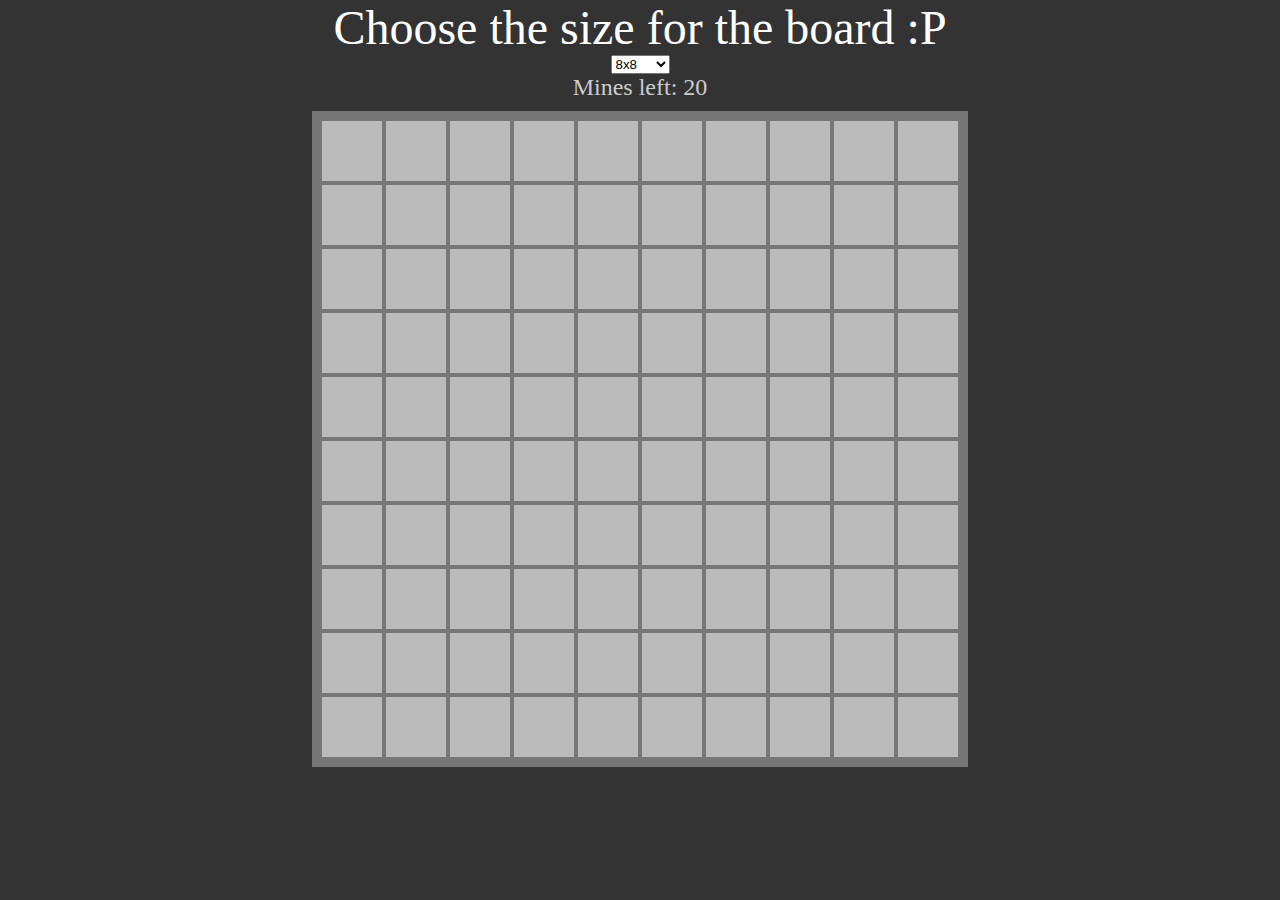
==== src/index.html @ da95871d "some fixing on the UI" ====
<!DOCTYPE html>
<html lang="en">
    <head>
        <meta charset="UTF-8">
        <meta http-equiv="X-UA-Compatible" content="IE=edge">
        <meta name="viewport" content="width=device-width, initial-scale=1.0">
        <link rel="stylesheet" href="style.css"/>
        <script src="script.js" type="module"></script>
        <title>Minesweeper</title>
    </head>

    <body>
        <label for="board-size">Choose the size for the board :P</label>
        <select id="board-size" name="board-size">
            <option value="8x8">8x8</option>
            <option value="16x16">16x16</option>
            <option value="16x32">16x32</option>
        </select>

        <div class="subtext">
            Mines left: <span data-mine-count></span>
        </div>

        <div class="board"></div>
        
    </body>
</html>
---- src/style.css ----
* {
    box-sizing: border-box;
  }
  
  body {
    margin: 0;
    background-color: #333;
    display: flex;
    align-items: center;
    font-size: 3rem;
    flex-direction: column;
    color: white;
  }
  
  .title {
    margin: 20px;
  }
  
  .subtext {
    color: #CCC;
    font-size: 1.5rem;
    margin-bottom: 10px;
  }
  
  .board {
    display: inline-grid;
    padding: 10px;
    grid-template-columns: repeat(var(--size), 60px);
    grid-template-rows: repeat(var(--size), 60px);
    gap: 4px;
    background-color: #777;
  }
  
  .board > * {
    width: 100%;
    height: 100%;
    display: flex;
    justify-content: center;
    align-items: center;
    color: white;
    border: 2px solid #BBB;
    user-select: none;
  }
  
  .board > [data-status="hidden"] {
    background-color: #BBB;
    cursor: pointer;
  }
  
  .board > [data-status="mine"] {
    background-color: red;
  }
  
  .board > [data-status="number"] {
    background-color: none;
  }
  
  .board > [data-status="marked"] {
    background-color: yellow;
  }
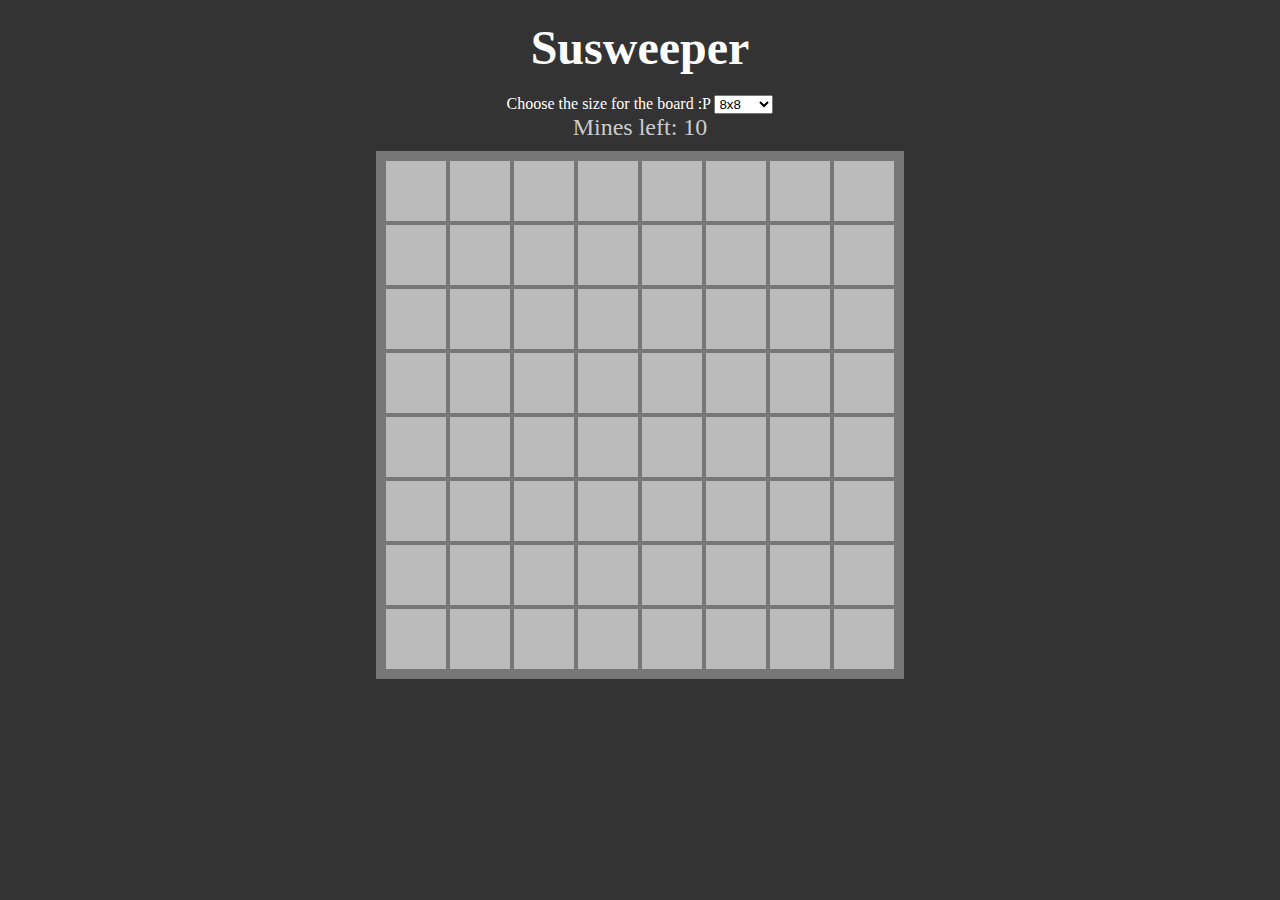
==== commit 2278b7dc: "now can change the size of the board" ====
--- a/src/index.html
+++ b/src/index.html
@@ -10,18 +10,20 @@
     </head>
 
     <body>
-        <label for="board-size">Choose the size for the board :P</label>
-        <select id="board-size" name="board-size">
-            <option value="8x8">8x8</option>
-            <option value="16x16">16x16</option>
-            <option value="16x32">16x32</option>
-        </select>
+        <h3 class="title">Susweeper</h3>
+        <div class="controll">
+            <label for="board-size">Choose the size for the board :P</label>
+            <select id="board-size" name="board-size">
+                <option value="8x8">8x8</option>
+                <option value="16x16">16x16</option>
+            </select>
+        </div>
 
         <div class="subtext">
             Mines left: <span data-mine-count></span>
         </div>
 
-        <div class="board"></div>
+        <div class="board" id="board"></div>
         
     </body>
 </html>--- a/src/style.css
+++ b/src/style.css
@@ -7,13 +7,13 @@
     background-color: #333;
     display: flex;
     align-items: center;
-    font-size: 3rem;
     flex-direction: column;
     color: white;
   }
   
   .title {
     margin: 20px;
+    font-size: 3rem;
   }
   
   .subtext {
@@ -23,7 +23,7 @@
   }
   
   .board {
-    display: inline-grid;
+    display: grid;
     padding: 10px;
     grid-template-columns: repeat(var(--size), 60px);
     grid-template-rows: repeat(var(--size), 60px);
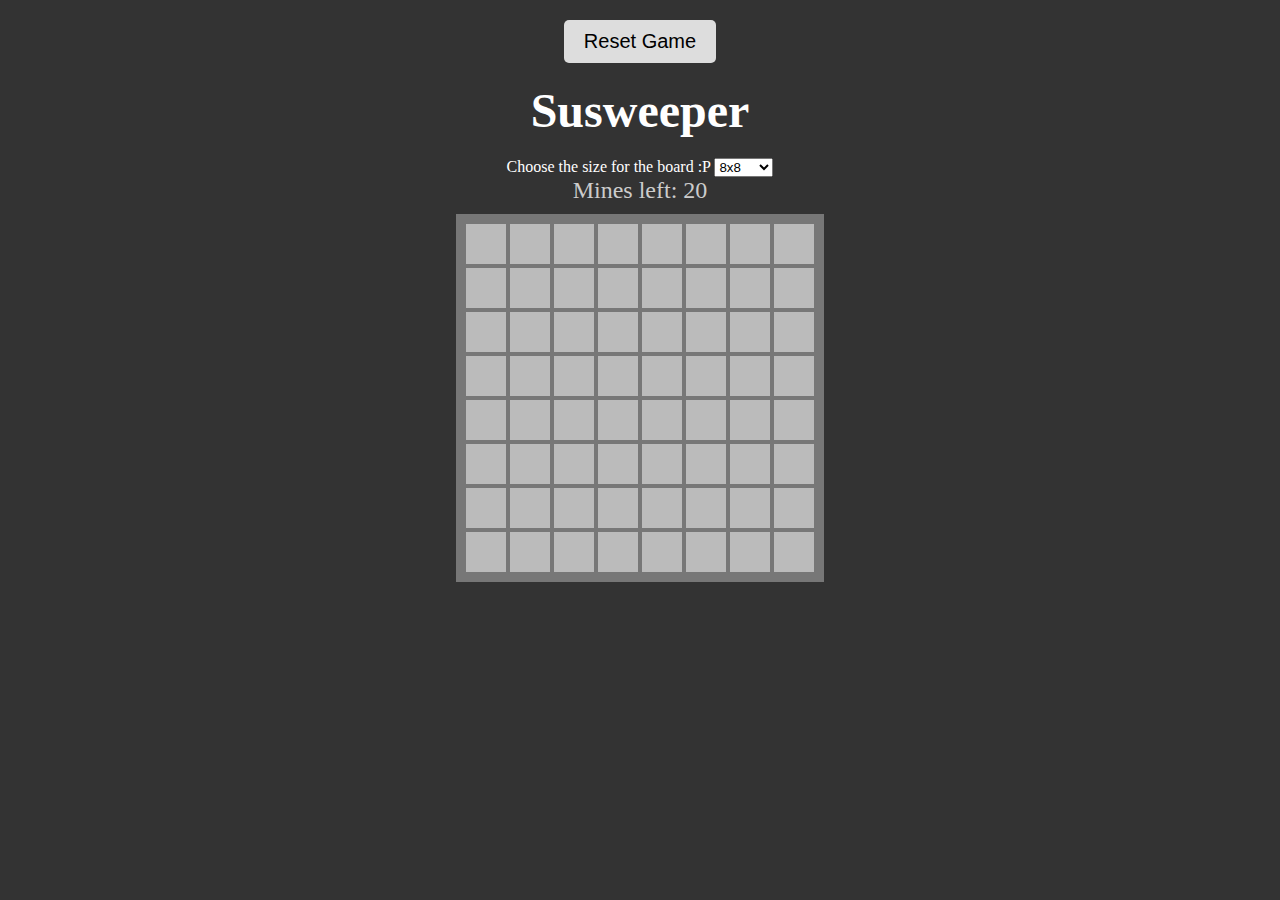
==== commit a948bb96: "Khang oi dm cai loi 16x16 ko sua duoc, no chi co the hoat dong voi cai 8x8 thoi" ====
--- a/src/index.html
+++ b/src/index.html
@@ -10,6 +10,8 @@
     </head>
 
     <body>
+        <button id="reset-button">Reset Game</button>
+
         <h3 class="title">Susweeper</h3>
         <div class="controll">
             <label for="board-size">Choose the size for the board :P</label>
--- a/src/style.css
+++ b/src/style.css
@@ -25,8 +25,8 @@
   .board {
     display: grid;
     padding: 10px;
-    grid-template-columns: repeat(var(--size), 60px);
-    grid-template-rows: repeat(var(--size), 60px);
+    grid-template-columns: repeat(var(--size), 40px);
+    grid-template-rows: repeat(var(--size), 40px);
     gap: 4px;
     background-color: #777;
   }
@@ -48,7 +48,7 @@
   }
   
   .board > [data-status="mine"] {
-    background-color: red;
+    background-image: url("/gfx/amongus_drip.jpg");
   }
   
   .board > [data-status="number"] {
@@ -56,5 +56,20 @@
   }
   
   .board > [data-status="marked"] {
-    background-color: yellow;
+    background-image: url("/gfx/amongus_potion.png");
+  }
+
+  #reset-button {
+    margin-top: 20px;
+    padding: 10px 20px;
+    background-color: #ddd;
+    border: none;
+    border-radius: 5px;
+    font-size: 20px;
+    cursor: pointer;
+    transition: background-color 0.3s ease;
+  }
+  
+  #reset-button:hover {
+    background-color: #bbb;
   }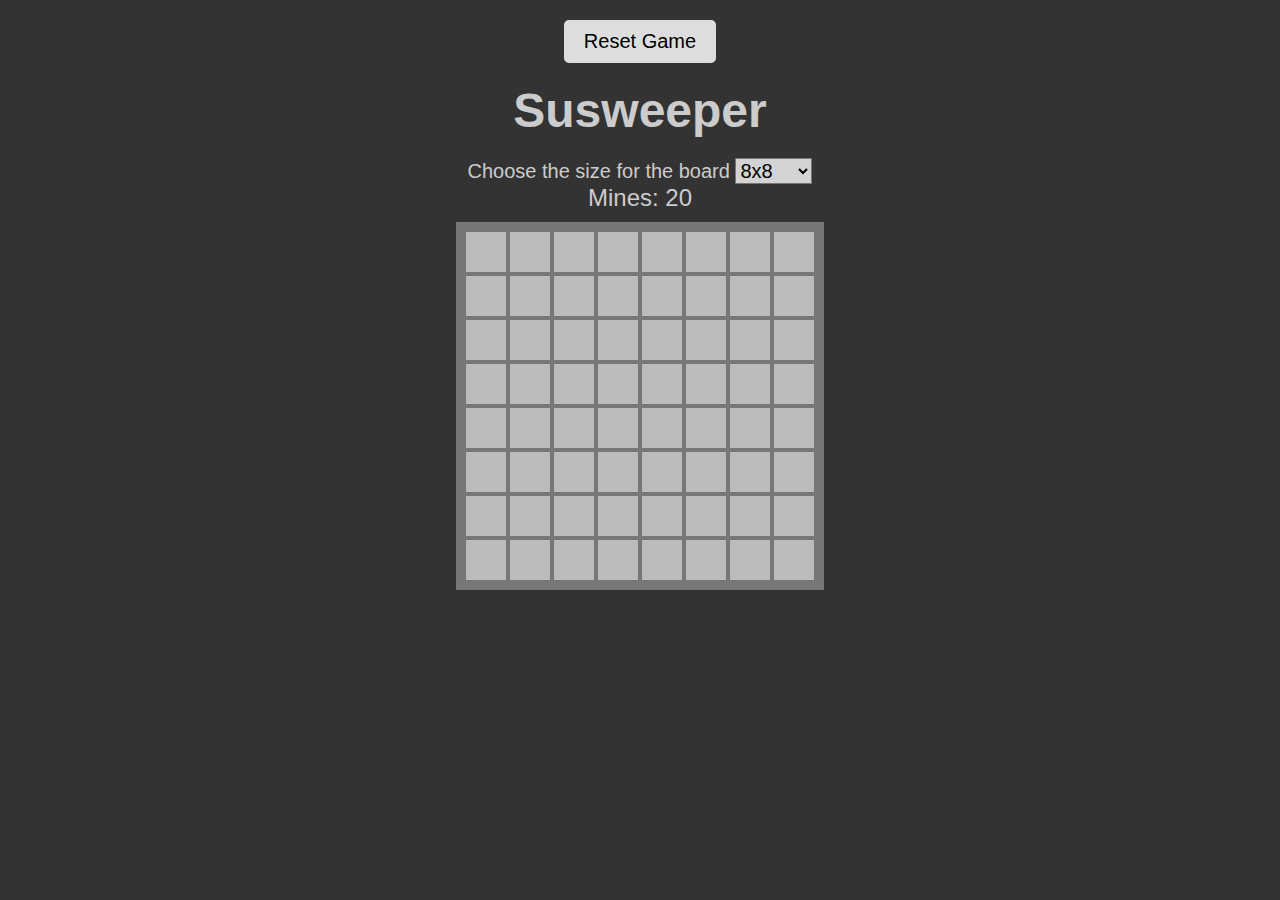
==== commit 26639a84: "some styling" ====
--- a/src/index.html
+++ b/src/index.html
@@ -14,15 +14,15 @@
 
         <h3 class="title">Susweeper</h3>
         <div class="controll">
-            <label for="board-size">Choose the size for the board :P</label>
-            <select id="board-size" name="board-size">
+            <label for="board-size">Choose the size for the board</label>
+            <select class="board-size" id="board-size" name="board-size">
                 <option value="8x8">8x8</option>
                 <option value="16x16">16x16</option>
             </select>
         </div>
 
         <div class="subtext">
-            Mines left: <span data-mine-count></span>
+            Mines: <span data-mine-count></span>
         </div>
 
         <div class="board" id="board"></div>
--- a/src/style.css
+++ b/src/style.css
@@ -9,6 +9,8 @@
     align-items: center;
     flex-direction: column;
     color: white;
+    font-family: Arial;
+    color: #CCC;
   }
   
   .title {
@@ -17,7 +19,6 @@
   }
   
   .subtext {
-    color: #CCC;
     font-size: 1.5rem;
     margin-bottom: 10px;
   }
@@ -72,4 +73,14 @@
   
   #reset-button:hover {
     background-color: #bbb;
+  }
+
+  .controll{
+    color: #CCC;
+    font-size: 20px;
+  }
+
+  .board-size{
+    background-color: lightgray;
+    font-size: 20px;
   }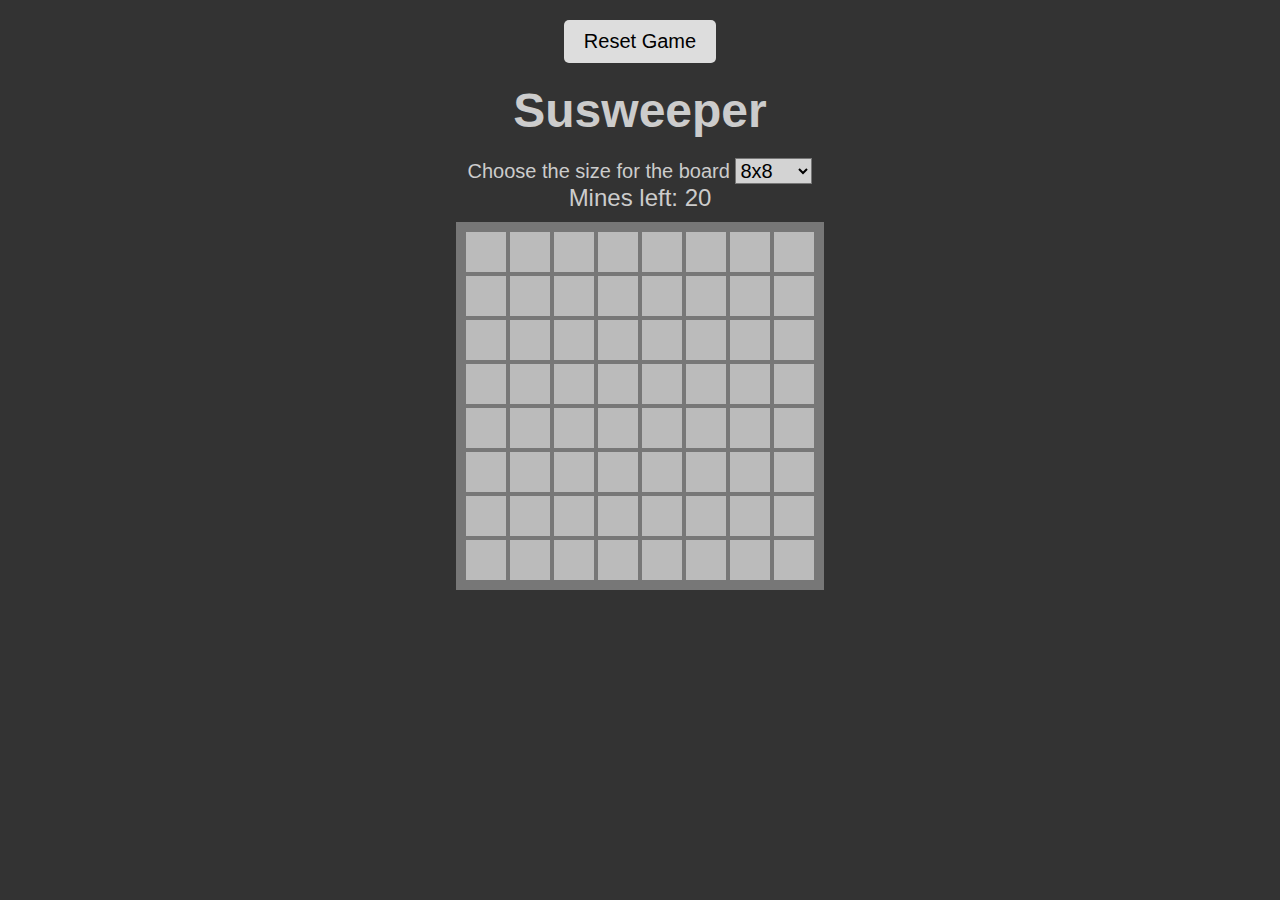
==== commit e5006eae: "a" ====
--- a/src/index.html
+++ b/src/index.html
@@ -22,7 +22,7 @@
         </div>
 
         <div class="subtext">
-            Mines: <span data-mine-count></span>
+            Mines left: <span data-mine-count></span>
         </div>
 
         <div class="board" id="board"></div>
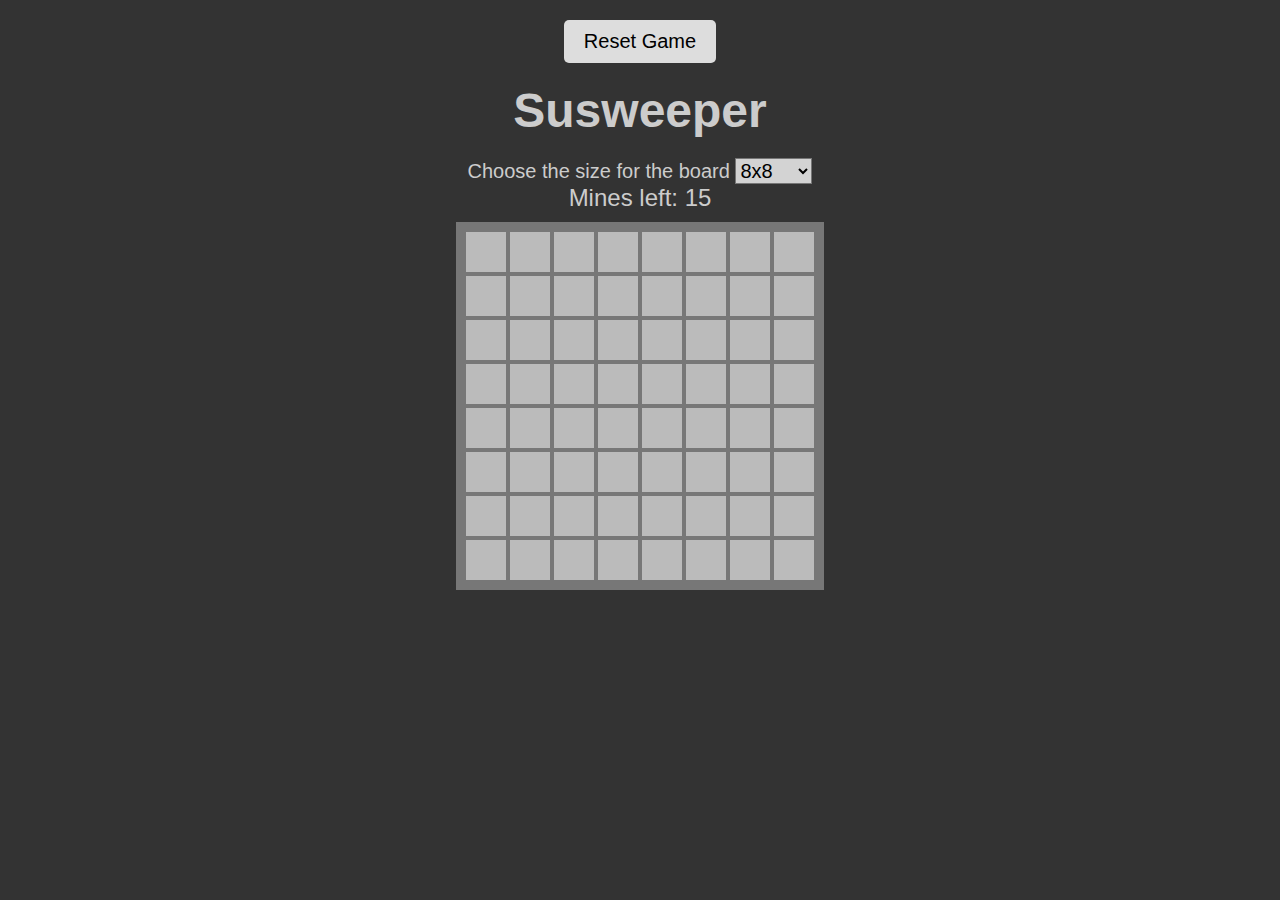
==== commit 8454e956: "add win reward" ====
--- a/src/index.html
+++ b/src/index.html
@@ -18,6 +18,7 @@
             <select class="board-size" id="board-size" name="board-size">
                 <option value="8x8">8x8</option>
                 <option value="16x16">16x16</option>
+                <option value="20x20">20x20</option>
             </select>
         </div>
 
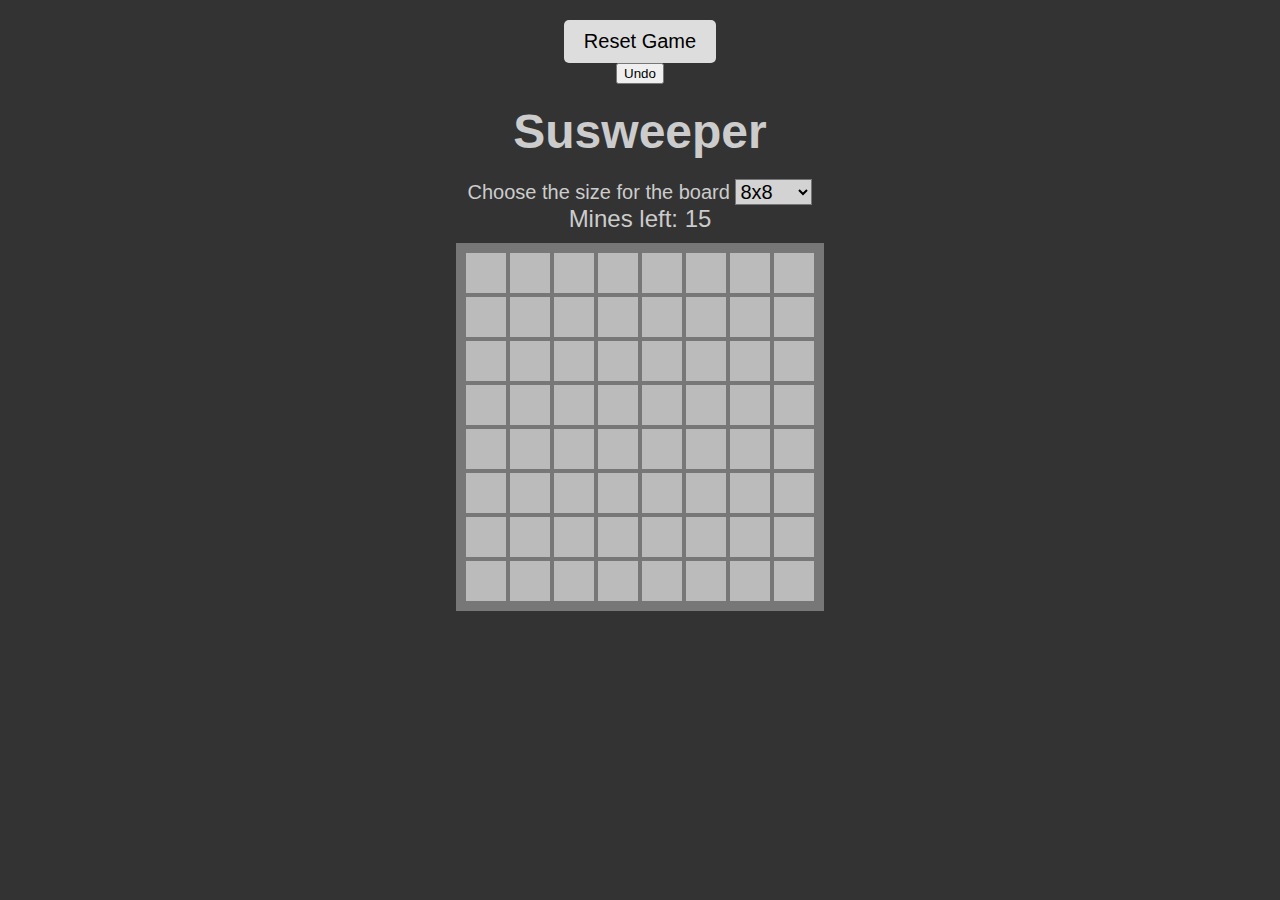
==== commit cac1ca4f: "add undo feature" ====
--- a/src/index.html
+++ b/src/index.html
@@ -11,7 +11,7 @@
 
     <body>
         <button id="reset-button">Reset Game</button>
-
+        <button id="undo-button">Undo</button>
         <h3 class="title">Susweeper</h3>
         <div class="controll">
             <label for="board-size">Choose the size for the board</label>
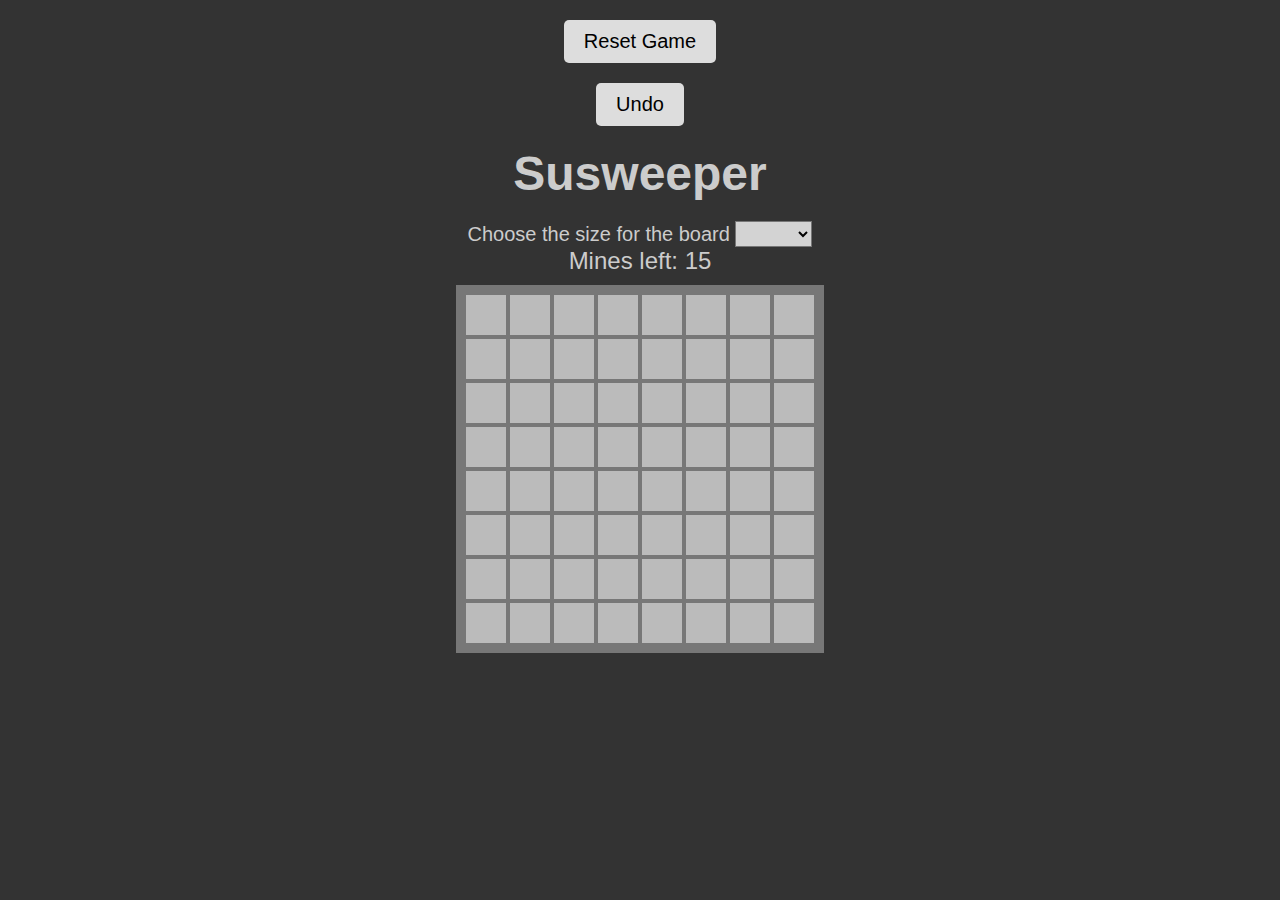
==== commit da0c2326: "we can continue playing after losing by changing the size of the board" ====
--- a/src/index.html
+++ b/src/index.html
@@ -16,6 +16,7 @@
         <div class="controll">
             <label for="board-size">Choose the size for the board</label>
             <select class="board-size" id="board-size" name="board-size">
+                <option value="0x0"></option>
                 <option value="8x8">8x8</option>
                 <option value="16x16">16x16</option>
                 <option value="20x20">20x20</option>
--- a/src/style.css
+++ b/src/style.css
@@ -60,7 +60,7 @@
     background-image: url("/gfx/amongus_potion.png");
   }
 
-  #reset-button {
+  #reset-button, #undo-button {
     margin-top: 20px;
     padding: 10px 20px;
     background-color: #ddd;
@@ -71,7 +71,7 @@
     transition: background-color 0.3s ease;
   }
   
-  #reset-button:hover {
+  #reset-button:hover, #undo-button:hover {
     background-color: #bbb;
   }
 
